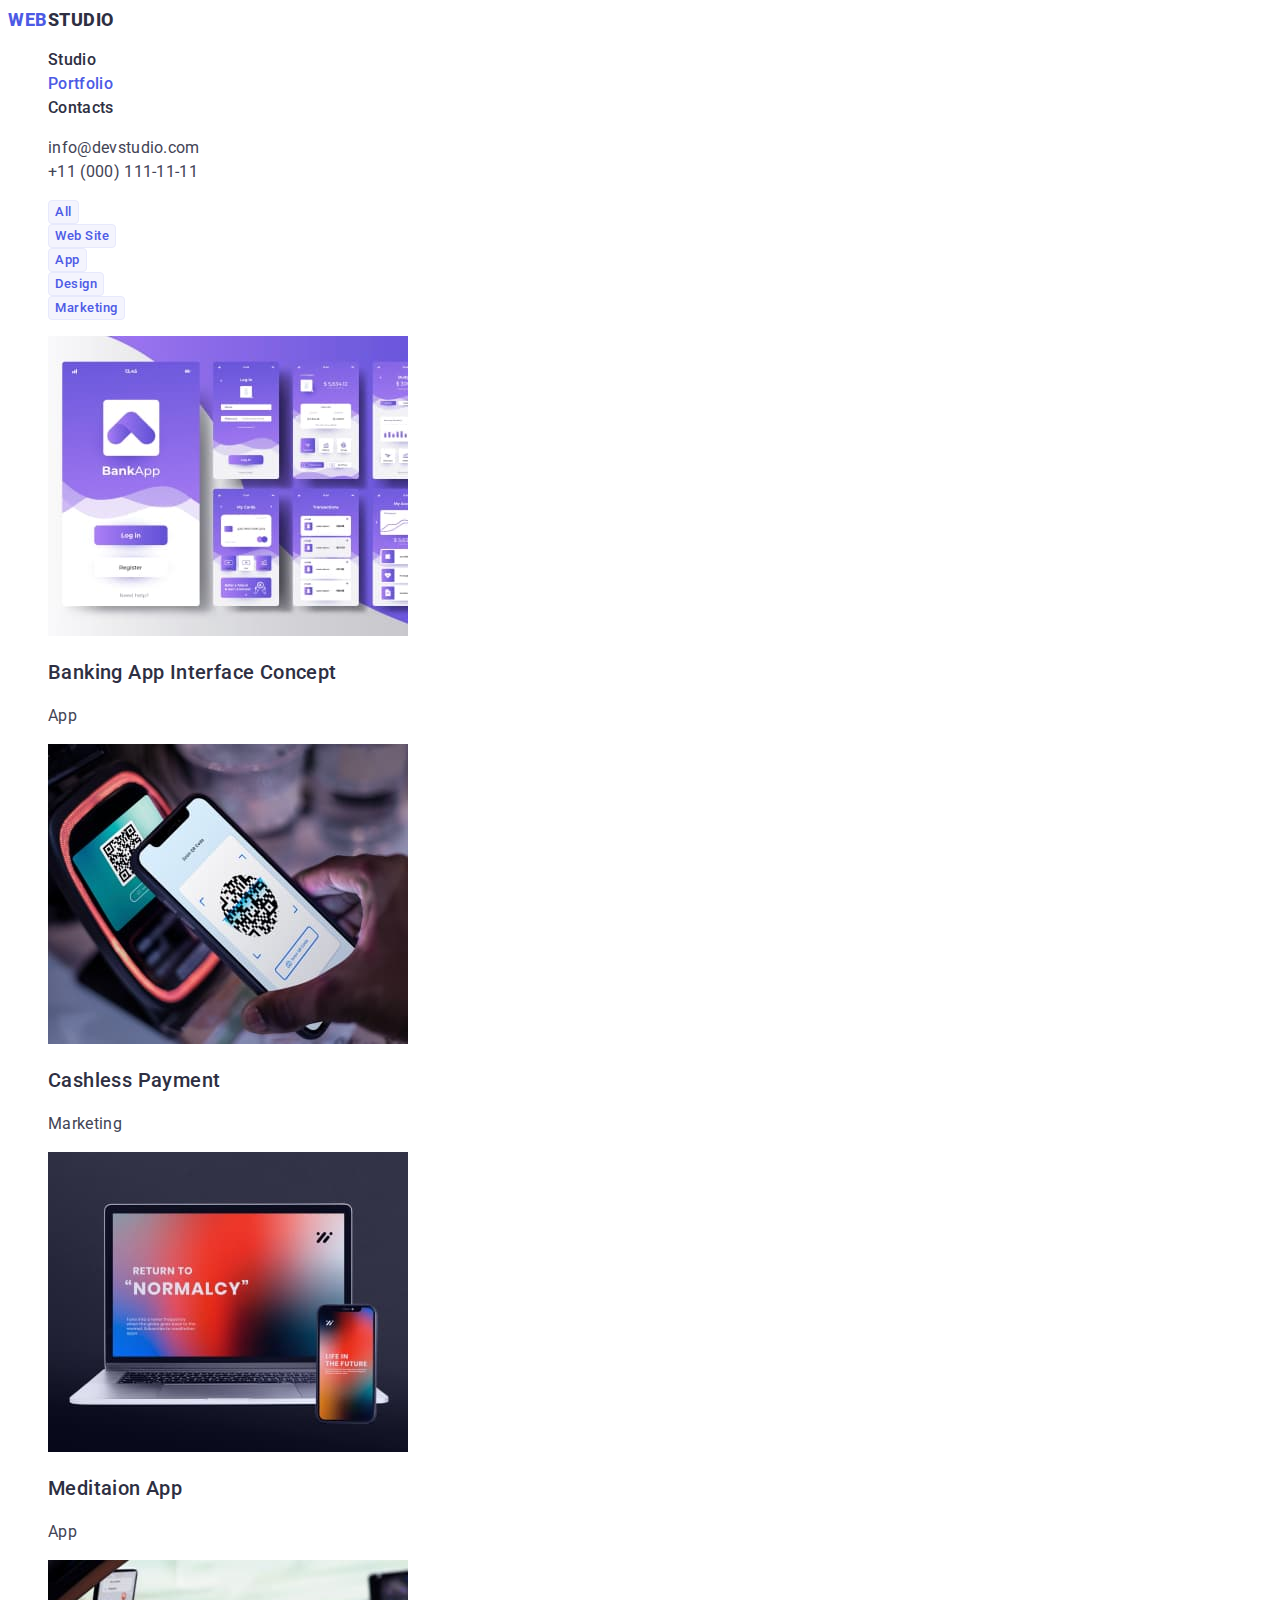
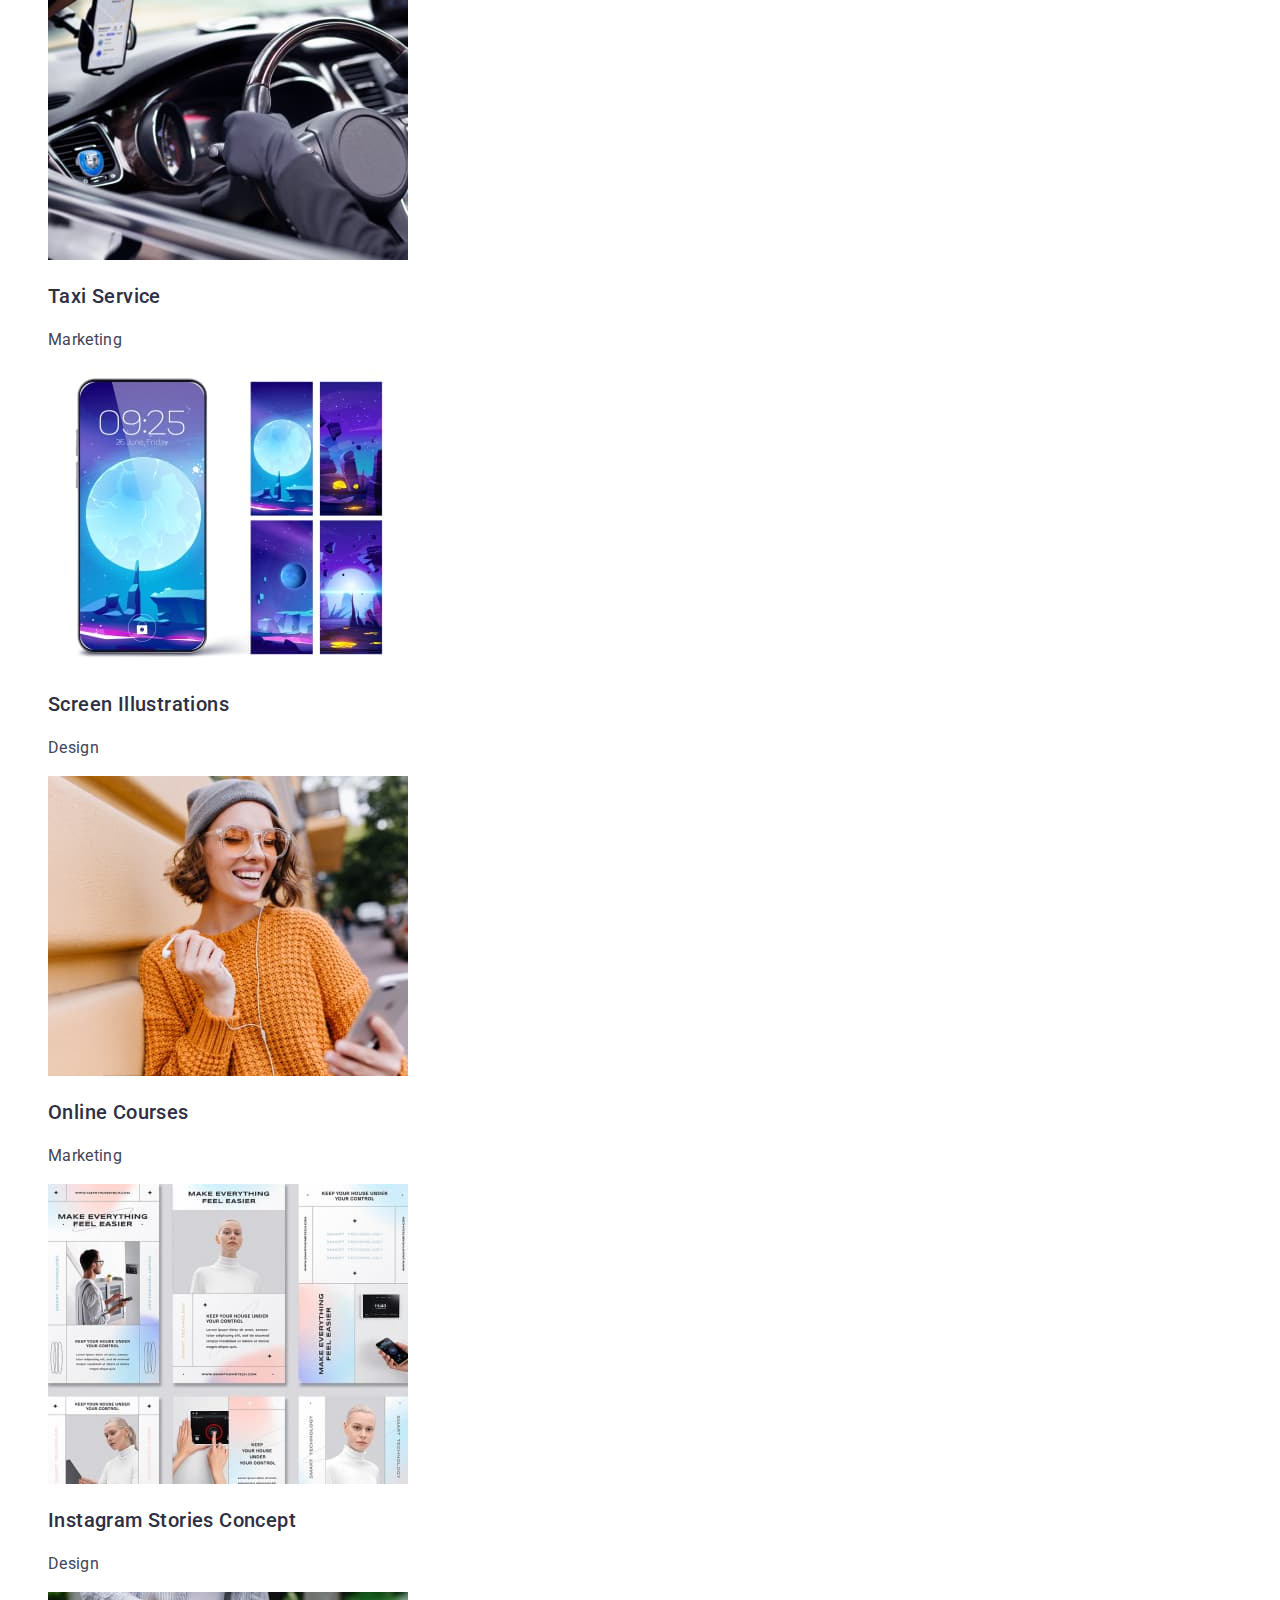
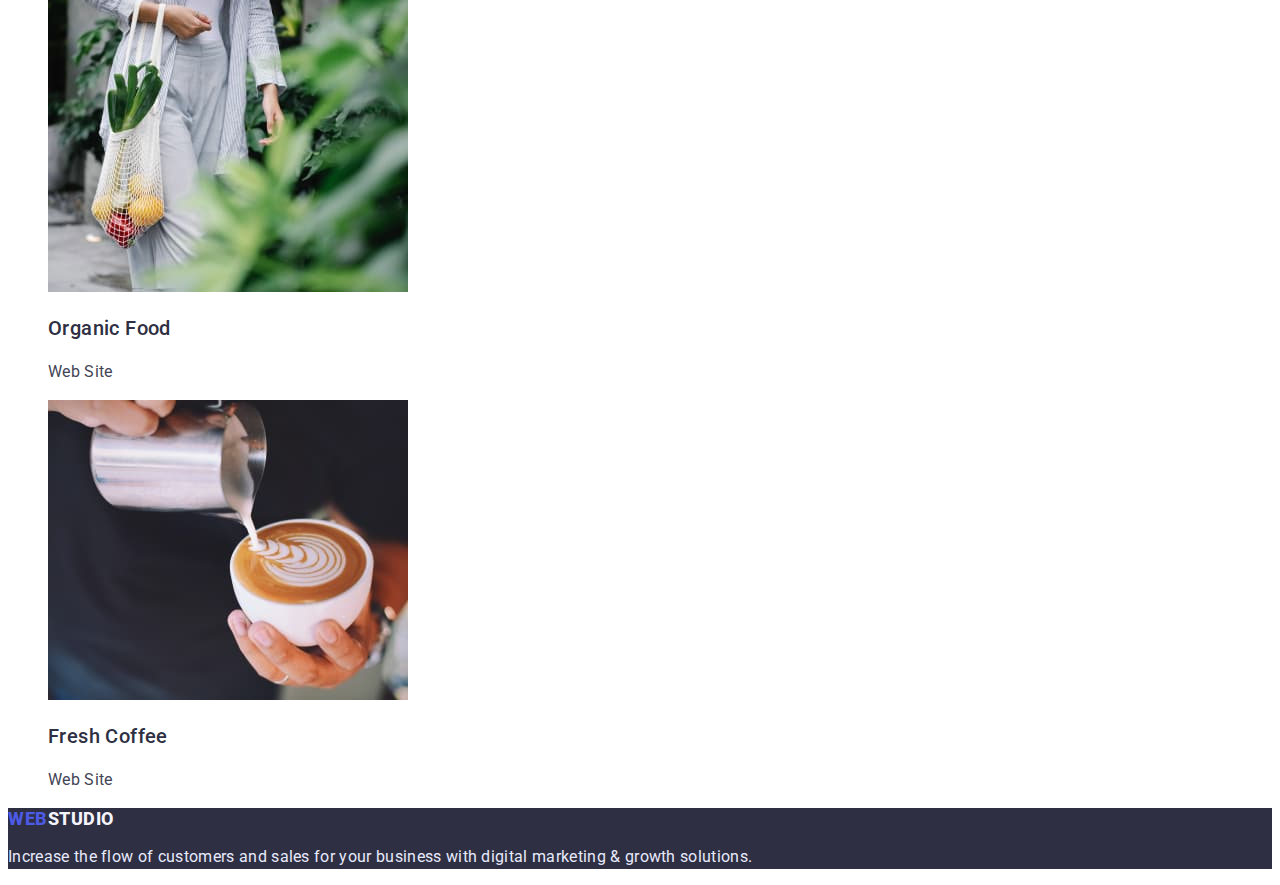
==== portfolio.html @ af7adb4d "add portfolio.html and styles.css" ====
<!DOCTYPE html>
<html lang="en">
  <head>
    <meta charset="UTF-8" />
    <meta http-equiv="X-UA-Compatible" content="IE=edge" />
    <meta name="viewport" content="width=device-width, initial-scale=1.0" />
    <title>Portfolio</title>
    <link rel="preconnect" href="https://fonts.googleapis.com" />
    <link rel="preconnect" href="https://fonts.gstatic.com" crossorigin />
    <link
      href="https://fonts.googleapis.com/css2?family=Raleway:wght@800&family=Roboto:wght@400;500&display=swap"
      rel="stylesheet"
    />
    <link rel="stylesheet" href="./css/styles.css" />
  </head>
  <body>
    <header class="header">
      <nav class="header-navigation">
        <a class="header-logo link" href="./index.html"
          ><span class="part-logo">Web</span>Studio</a>
        <ul class="header-list list">
          <li class="header-list-item">
            <a class="header-link link" href="index.html">Studio</a>
          </li>
          <li class="header-list-item">
            <a class="header-link link active" href="portfolio.html"
              >Portfolio</a>
          </li>
          <li class="header-list-item">
            <a class="header-link link" href="">Contacts</a>
          </li>
        </ul>
      </nav>
      <ul class="header-list list">
        <li class="header-list-item">
          <a class="header-mail link" href="mailto:info@devstudio.com"
            >info@devstudio.com</a>
        </li>
        <li class="header-list-item">
          <a class="header-tel link" href="tel:+110001111111"
            >+11 (000) 111-11-11</a>
        </li>
      </ul>
    </header>
    <main class="main">
      <ul class="main-btns-list list">
        <li class="main-list-item">
          <button class="main-btn btn" type="button">All</button>
        </li>
        <li class="main-list-item">
          <button class="main-btn btn" type="button">Web Site</button>
        </li>
        <li class="main-list-item">
          <button class="main-btn btn" type="button">App</button>
        </li>
        <li class="main-list-item">
          <button class="main-btn btn" type="button">Design</button>
        </li>
        <li class="main-list-item">
          <button class="main-btn btn" type="button">Marketing</button>
        </li>
      </ul>
      <ul class="main-list list">
        <li class="main-list-item">
          <img
            src="./images/portfolio-banking-app.jpg"
            alt="Banking App"
            width="360"
            height="300"
          />
          <h3 class="main-item-title">Banking App Interface Concept</h3>
          <p class="main-item-text">App</p>
        </li>
        <li class="main-list-item">
          <img
            src="./images/portfolio-cashless-payment.jpg"
            alt="Cashless Payment"
            width="360"
            height="300"
          />
          <h3 class="main-item-title">Cashless Payment</h3>
          <p class="main-item-text">Marketing</p>
        </li>
        <li class="main-list-item">
          <img
            src="./images/portfolio-meditation-app.jpg"
            alt="Meditaion App"
            width="360"
            height="300"
          />
          <h3 class="main-item-title">Meditaion App</h3>
          <p class="main-item-text">App</p>
        </li>
        <li class="main-list-item">
          <img
            src="./images/portfolio-taxi-service.jpg"
            alt="Taxi Service"
            width="360"
            height="300"
          />
          <h3 class="main-item-title">Taxi Service</h3>
          <p class="main-item-text">Marketing</p>
        </li>
        <li class="main-list-item">
          <img
            src="./images/portfolio-screen-illustrations.jpg"
            alt="Screen Illustrations"
            width="360"
            height="300"
          />
          <h3 class="main-item-title">Screen Illustrations</h3>
          <p class="main-item-text">Design</p>
        </li>
        <li class="main-list-item">
          <img
            src="./images/portfolio-online-courses.jpg"
            alt="Online Courses"
            width="360"
            height="300"
          />
          <h3 class="main-item-title">Online Courses</h3>
          <p class="main-item-text">Marketing</p>
        </li>
        <li class="main-list-item">
          <img
            src="./images/portfolio-inst-stories-concept.jpg"
            alt="Instagram Stories Concept"
            width="360"
            height="300"
          />
          <h3 class="main-item-title">Instagram Stories Concept</h3>
          <p class="main-item-text">Design</p>
        </li>
        <li class="main-list-item">
          <img
            src="./images/portfolio-organic-food.jpg"
            alt="Organic Food"
            width="360"
            height="300"
          />
          <h3 class="main-item-title">Organic Food</h3>
          <p class="main-item-text">Web Site</p>
        </li>
        <li class="main-list-item">
          <img
            src="./images/portfolio-fresh-coffee.jpg"
            alt="Fresh Coffee"
            width="360"
            height="300"
          />
          <h3 class="main-item-title">Fresh Coffee</h3>
          <p class="main-item-text">Web Site</p>
        </li>
      </ul>
    </main>
    <footer class="footer">
      <a class="footer-logo link" href="./index.html"
        ><span class="part-logo">Web</span>Studio</a>
      <p class="footer-text">
        Increase the flow of customers and sales for your business with digital
        marketing & growth solutions.
      </p>
    </footer>
  </body>
</html>
---- css/styles.css ----
:root {
  --background-color: #2e2f42;
  --paragraph-color: #434455;
  --button-color: #4d5ae5;
  --link-active: #4d5ae5;
}

body {
  font-family: "Roboto", sans-serif;
  color: #2e2f42;
  font-size: 16px;
}

.list {
  list-style: none;
}

.link {
  text-decoration: none;
}

.btn {
  font-family: inherit;
  cursor: pointer;
}

.header-logo {
  font-family: "Raleway" sans-serif;
  font-weight: 800;
  font-size: 18px;
  line-height: 1.33;
  letter-spacing: 0.03em;
  text-transform: uppercase;
  color: inherit;
}

.part-logo {
  color: #4d5ae5;
}

.header-link {
  font-weight: 500;
  line-height: 1.5;
  letter-spacing: 0.02em;
  color: inherit;
}

.header-link:hover,
.header-link:focus,
.header-link.active {
  color: var(--link-active);
}

.header-mail,
.header-tel {
  line-height: 1.5;
  letter-spacing: 0.02em;
  color: #434455;
}

.header-mail:hover,
.header-mail:focus,
.header-tel:hover,
.header-tel:focus {
  color: var(--link-active);
}

.solutions {
  background: var(--background-color);
}

.solutions-title {
  font-weight: 500;
  font-size: 56px;
  line-height: 1.07;
  text-align: center;
  letter-spacing: 0.02em;
  color: #ffffff;
}

.solutions-btn {
  border: none;
  width: 170px;
  height: 51px;
  background: var(--button-color);
  box-shadow: 0px 4px 4px rgba(0, 0, 0, 0.15);
  border-radius: 4px;
  font-weight: 500;
  line-height: 1.19;
  letter-spacing: 0.04em;
  color: #ffffff;
  cursor: pointer;
}

.solutions-btn:hover,
.solutions-btn:focus {
  background: #404bbf;
}

.visually-hidden {
  position: absolute;
  width: 1px;
  height: 1px;
  margin: -1px;
  border: 0;
  padding: 0;
  white-space: nowrap;
  clip-path: inset(100%);
  clip: rect(0 0 0 0);
  overflow: hidden;
}

.advantages-item-title,
.team-item-title,
.main-item-title {
  font-weight: 500;
  font-size: 20px;
  line-height: 1.2;
  letter-spacing: 0.02em;
}

.advantages-item-text,
.team-item-text,
.main-item-text,
.footer-text {
  line-height: 1.5;
  letter-spacing: 0.02em;
  color: var(--paragraph-color);
}

.projects-title,
.team-title {
  font-weight: 500;
  font-size: 36px;
  line-height: 1.11;
  text-align: center;
  letter-spacing: 0.02em;
  text-transform: capitalize;
}

.team {
  background: #f4f4fd;
}

.team-item-title {
  text-align: center;
}

.team-item-text {
  text-align: center;
}

.team-list-item {
  background: #ffffff;
  width: 264px;
}

.main-btn {
  background: #f4f4fd;
  border: 1px solid #e7e9fc;
  border-radius: 4px;
  font-weight: 500;
  line-height: 1.5;
  text-align: center;
  letter-spacing: 0.04em;
  color: var(--button-color);
}

.main-btn:hover,
.main-btn:focus {
  border: 1px solid var(--button-color);
  background: var(--button-color);
  box-shadow: 0px 3px 1px rgba(0, 0, 0, 0.1), 0px 2px 1px rgba(0, 0, 0, 0.08),
    0px 2px 2px rgba(0, 0, 0, 0.12);
  color: #ffffff;
}

.footer {
  background: var(--background-color);
}

.footer-logo {
  font-weight: 800;
  font-size: 18px;
  line-height: 1.17;
  letter-spacing: 0.03em;
  text-transform: uppercase;
  color: #f4f4fd;
}

.footer-text {
  color: #e7e9fc;
}
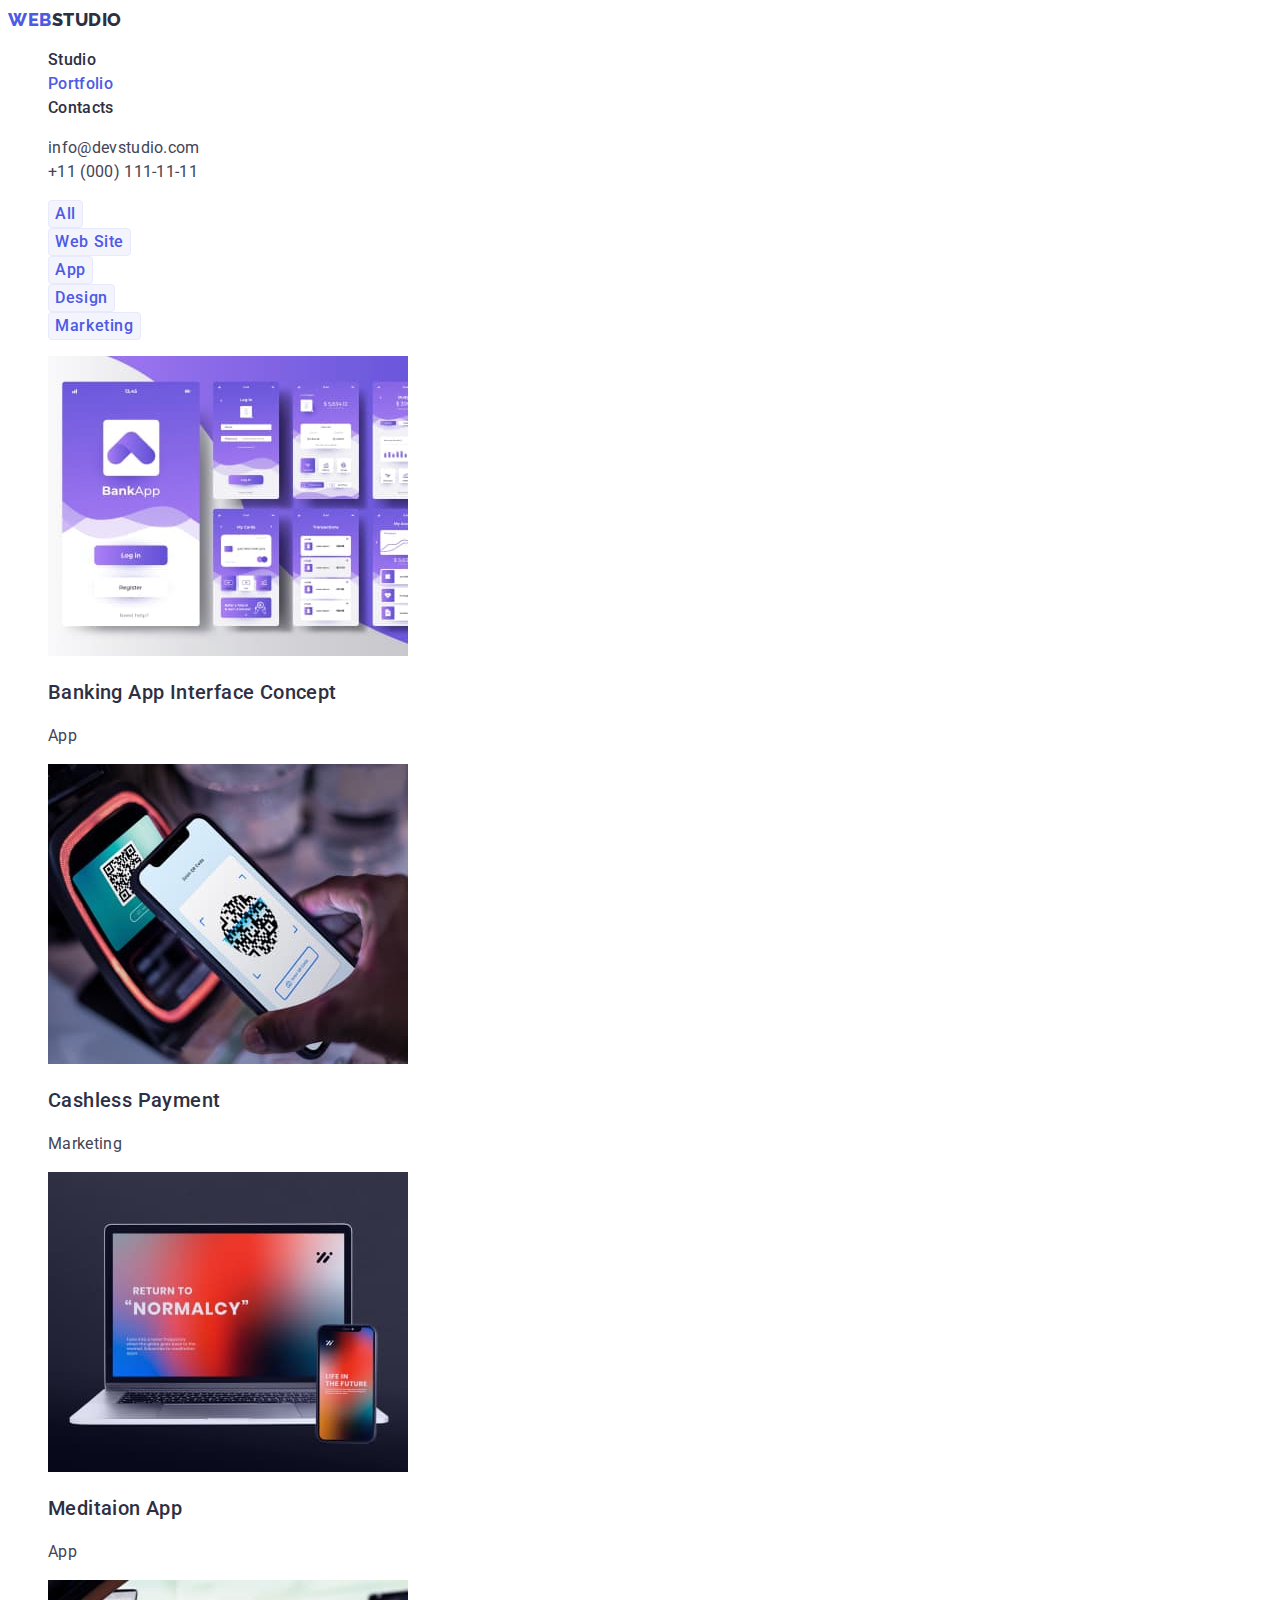
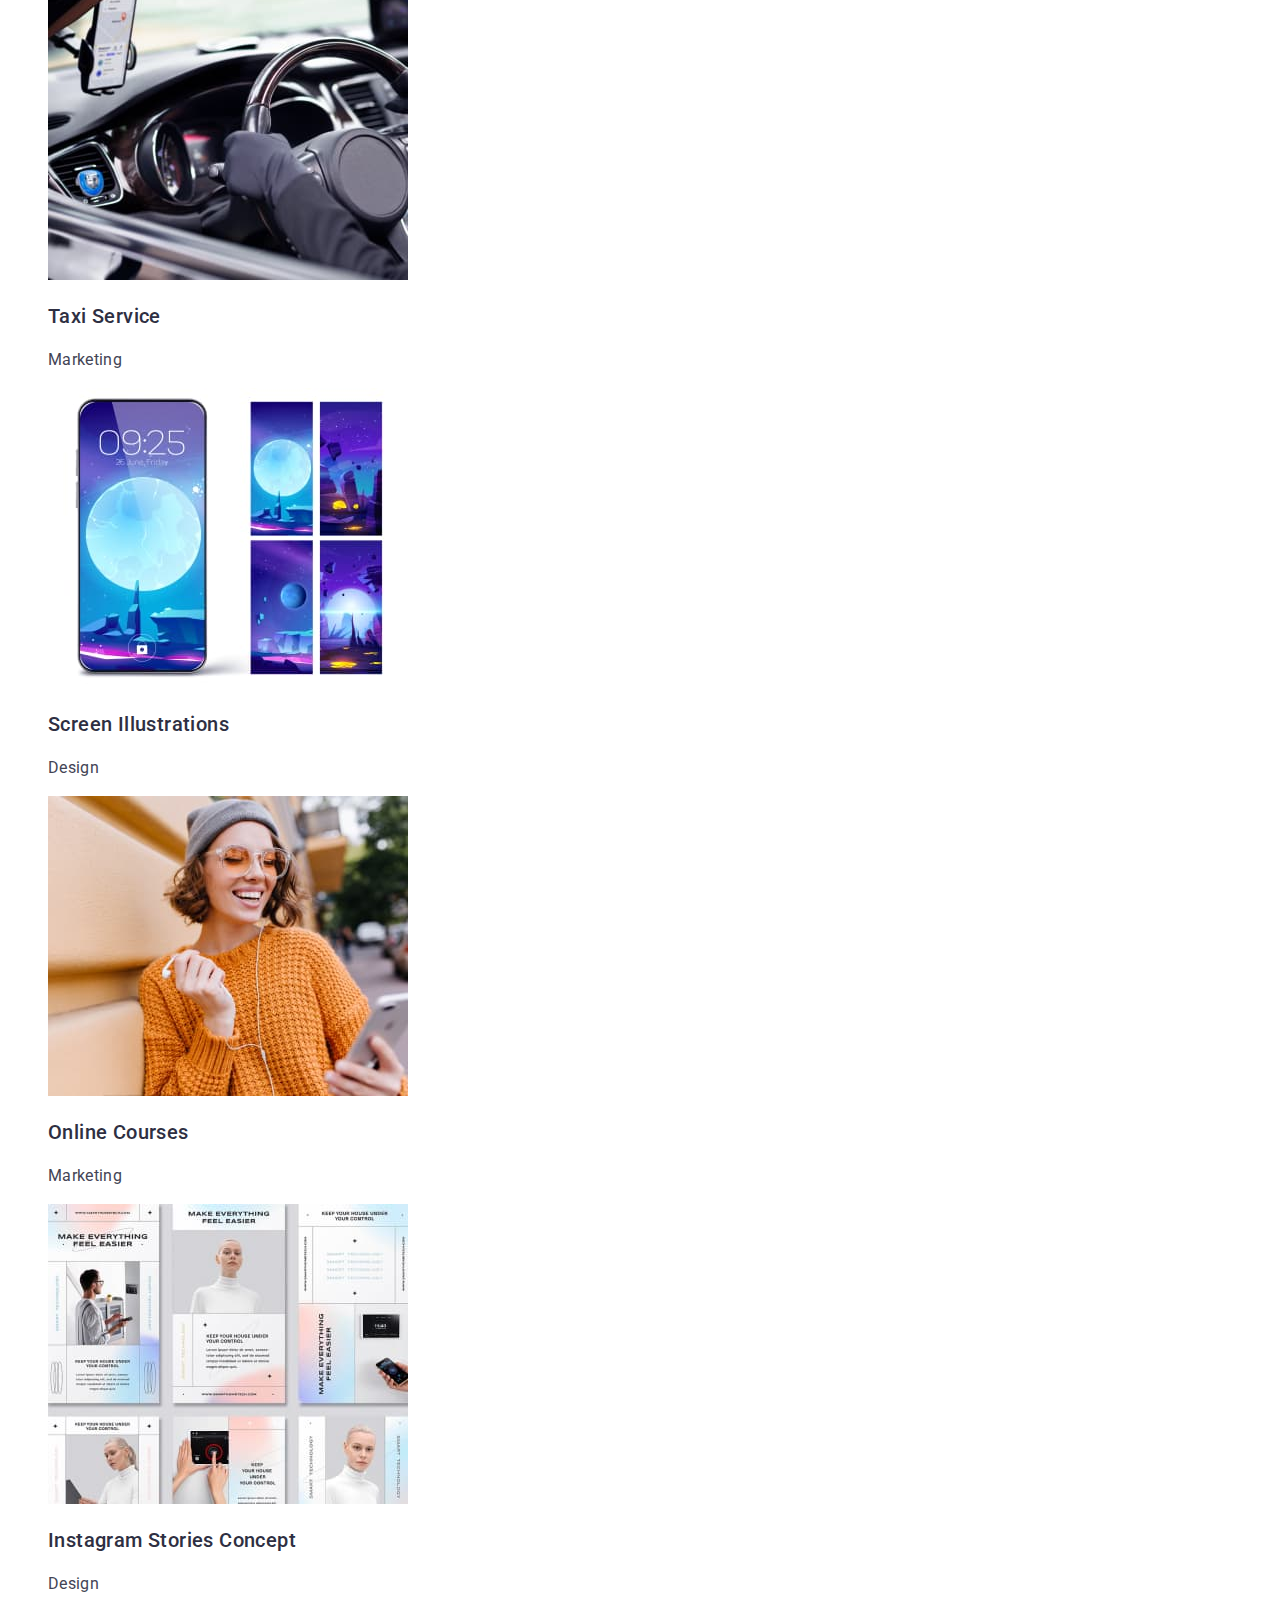
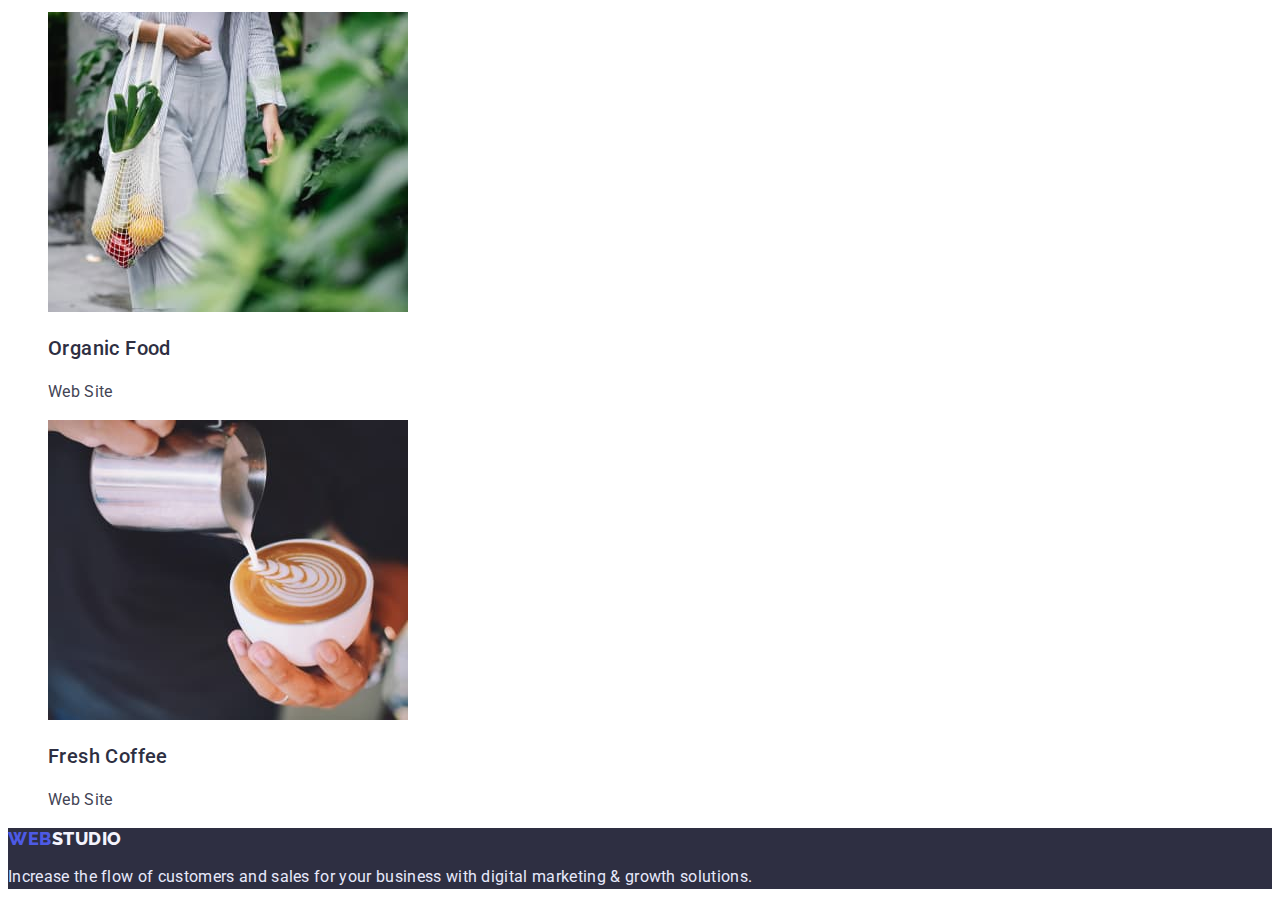
==== commit 7eefef8f: "change index.html, portfolio.html, styles.css" ====
--- a/portfolio.html
+++ b/portfolio.html
@@ -15,148 +15,144 @@
   </head>
   <body>
     <header class="header">
-      <nav class="header-navigation">
-        <a class="header-logo link" href="./index.html"
-          ><span class="part-logo">Web</span>Studio</a>
-        <ul class="header-list list">
-          <li class="header-list-item">
-            <a class="header-link link" href="index.html">Studio</a>
+      <nav class="navigation">
+        <a class="logo" href="./index.html"><span class="part-logo">Web</span>Studio</a>
+        <ul class="menu-list list">
+          <li class="list-item">
+            <a class="menu-link link" href="index.html">Studio</a>
           </li>
-          <li class="header-list-item">
-            <a class="header-link link active" href="portfolio.html"
-              >Portfolio</a>
+          <li class="list-item">
+            <a class="menu-link link active" href="portfolio.html">Portfolio</a>
           </li>
-          <li class="header-list-item">
-            <a class="header-link link" href="">Contacts</a>
+          <li class="list-item">
+            <a class="menu-link link" href="">Contacts</a>
           </li>
         </ul>
       </nav>
-      <ul class="header-list list">
-        <li class="header-list-item">
-          <a class="header-mail link" href="mailto:info@devstudio.com"
-            >info@devstudio.com</a>
+      <ul class="contacts-list list">
+        <li class="list-item">
+          <a class="mail-link link" href="mailto:info@devstudio.com">info@devstudio.com</a>
         </li>
-        <li class="header-list-item">
-          <a class="header-tel link" href="tel:+110001111111"
-            >+11 (000) 111-11-11</a>
+        <li class="list-item">
+          <a class="tel-link link" href="tel:+110001111111">+11 (000) 111-11-11</a>
         </li>
       </ul>
     </header>
     <main class="main">
-      <ul class="main-btns-list list">
-        <li class="main-list-item">
-          <button class="main-btn btn" type="button">All</button>
+      <h1 class="visually-hidden">Portfolio</h1>
+      <ul class="btns-list list">
+        <li class="list-item">
+          <button class="filter-btn btn" type="button">All</button>
         </li>
-        <li class="main-list-item">
-          <button class="main-btn btn" type="button">Web Site</button>
+        <li class="list-item">
+          <button class="filter-btn btn" type="button">Web Site</button>
         </li>
-        <li class="main-list-item">
-          <button class="main-btn btn" type="button">App</button>
+        <li class="list-item">
+          <button class="filter-btn btn" type="button">App</button>
         </li>
-        <li class="main-list-item">
-          <button class="main-btn btn" type="button">Design</button>
+        <li class="list-item">
+          <button class="filter-btn btn" type="button">Design</button>
         </li>
-        <li class="main-list-item">
-          <button class="main-btn btn" type="button">Marketing</button>
+        <li class="list-item">
+          <button class="filter-btn btn" type="button">Marketing</button>
         </li>
       </ul>
-      <ul class="main-list list">
-        <li class="main-list-item">
+      <ul class="portfolio-list list">
+        <li class="list-item">
           <img
             src="./images/portfolio-banking-app.jpg"
             alt="Banking App"
             width="360"
             height="300"
           />
-          <h3 class="main-item-title">Banking App Interface Concept</h3>
-          <p class="main-item-text">App</p>
+          <h3 class="title">Banking App Interface Concept</h3>
+          <p class="text">App</p>
         </li>
-        <li class="main-list-item">
+        <li class="list-item">
           <img
             src="./images/portfolio-cashless-payment.jpg"
             alt="Cashless Payment"
             width="360"
             height="300"
           />
-          <h3 class="main-item-title">Cashless Payment</h3>
-          <p class="main-item-text">Marketing</p>
+          <h3 class="title">Cashless Payment</h3>
+          <p class="text">Marketing</p>
         </li>
-        <li class="main-list-item">
+        <li class="list-item">
           <img
             src="./images/portfolio-meditation-app.jpg"
             alt="Meditaion App"
             width="360"
             height="300"
           />
-          <h3 class="main-item-title">Meditaion App</h3>
-          <p class="main-item-text">App</p>
+          <h3 class="title">Meditaion App</h3>
+          <p class="text">App</p>
         </li>
-        <li class="main-list-item">
+        <li class="list-item">
           <img
             src="./images/portfolio-taxi-service.jpg"
             alt="Taxi Service"
             width="360"
             height="300"
           />
-          <h3 class="main-item-title">Taxi Service</h3>
-          <p class="main-item-text">Marketing</p>
+          <h3 class="title">Taxi Service</h3>
+          <p class="text">Marketing</p>
         </li>
-        <li class="main-list-item">
+        <li class="list-item">
           <img
             src="./images/portfolio-screen-illustrations.jpg"
             alt="Screen Illustrations"
             width="360"
             height="300"
           />
-          <h3 class="main-item-title">Screen Illustrations</h3>
-          <p class="main-item-text">Design</p>
+          <h3 class="title">Screen Illustrations</h3>
+          <p class="text">Design</p>
         </li>
-        <li class="main-list-item">
+        <li class="list-item">
           <img
             src="./images/portfolio-online-courses.jpg"
             alt="Online Courses"
             width="360"
             height="300"
           />
-          <h3 class="main-item-title">Online Courses</h3>
-          <p class="main-item-text">Marketing</p>
+          <h3 class="title">Online Courses</h3>
+          <p class="text">Marketing</p>
         </li>
-        <li class="main-list-item">
+        <li class="list-item">
           <img
             src="./images/portfolio-inst-stories-concept.jpg"
             alt="Instagram Stories Concept"
             width="360"
             height="300"
           />
-          <h3 class="main-item-title">Instagram Stories Concept</h3>
-          <p class="main-item-text">Design</p>
+          <h3 class="title">Instagram Stories Concept</h3>
+          <p class="text">Design</p>
         </li>
-        <li class="main-list-item">
+        <li class="list-item">
           <img
             src="./images/portfolio-organic-food.jpg"
             alt="Organic Food"
             width="360"
             height="300"
           />
-          <h3 class="main-item-title">Organic Food</h3>
-          <p class="main-item-text">Web Site</p>
+          <h3 class="title">Organic Food</h3>
+          <p class="text">Web Site</p>
         </li>
-        <li class="main-list-item">
+        <li class="list-item">
           <img
             src="./images/portfolio-fresh-coffee.jpg"
             alt="Fresh Coffee"
             width="360"
             height="300"
           />
-          <h3 class="main-item-title">Fresh Coffee</h3>
-          <p class="main-item-text">Web Site</p>
+          <h3 class="title">Fresh Coffee</h3>
+          <p class="text">Web Site</p>
         </li>
       </ul>
     </main>
     <footer class="footer">
-      <a class="footer-logo link" href="./index.html"
-        ><span class="part-logo">Web</span>Studio</a>
-      <p class="footer-text">
+      <a class="logo" href="./index.html"><span class="part-logo">Web</span>Studio</a>
+      <p class="text">
         Increase the flow of customers and sales for your business with digital
         marketing & growth solutions.
       </p>
--- a/css/styles.css
+++ b/css/styles.css
@@ -1,13 +1,20 @@
 :root {
-  --background-color: #2e2f42;
-  --paragraph-color: #434455;
-  --button-color: #4d5ae5;
-  --link-active: #4d5ae5;
+  --bg-color-dark: #2e2f42;
+  --bg-color-light: #f4f4fd;
+  --text-color: #434455;
+  --second-title-color: #2e2f42;
+  --nav-link-color: #2e2f42;
+  --btn-color: #4d5ae5;
+  --btn-studio-active: #404bbf;
+  --link-color-blue: #4d5ae5;
+  --color-white: #fff;
+  --footer-logo-color: #f4f4fd;
+  --footer-text-color: #e7e9fc;
 }
 
 body {
   font-family: "Roboto", sans-serif;
-  color: #2e2f42;
+  color: var(--second-title-color);
   font-size: 16px;
 }
 
@@ -21,80 +28,75 @@
 
 .btn {
   font-family: inherit;
+  font-size: inherit;
   cursor: pointer;
 }
 
-.header-logo {
-  font-family: "Raleway" sans-serif;
+.logo {
+  font-family: "Raleway", sans-serif;
   font-weight: 800;
   font-size: 18px;
   line-height: 1.33;
   letter-spacing: 0.03em;
   text-transform: uppercase;
-  color: inherit;
+  color: var(--nav-link-color);
+  text-decoration: none;
 }
 
 .part-logo {
-  color: #4d5ae5;
+  color: var(--link-color-blue);
 }
 
-.header-link {
+.menu-link {
   font-weight: 500;
   line-height: 1.5;
   letter-spacing: 0.02em;
-  color: inherit;
+  color: var(--nav-link-color);
 }
 
-.header-link:hover,
-.header-link:focus,
-.header-link.active {
-  color: var(--link-active);
+.header .link:hover,
+.header .link:focus,
+.link.active {
+  color: var(--link-color-blue);
 }
 
-.header-mail,
-.header-tel {
+.header .mail-link,
+.tel-link {
   line-height: 1.5;
   letter-spacing: 0.02em;
-  color: #434455;
-}
-
-.header-mail:hover,
-.header-mail:focus,
-.header-tel:hover,
-.header-tel:focus {
-  color: var(--link-active);
+  color: var(--text-color);
 }
 
 .solutions {
-  background: var(--background-color);
+  background: var(--bg-color-dark);
 }
 
-.solutions-title {
+.solutions .title {
   font-weight: 500;
   font-size: 56px;
   line-height: 1.07;
   text-align: center;
   letter-spacing: 0.02em;
-  color: #ffffff;
+  color: var(--color-white);
 }
 
-.solutions-btn {
+.solutions .btn {
   border: none;
   width: 170px;
   height: 51px;
-  background: var(--button-color);
+  background: var(--btn-color);
   box-shadow: 0px 4px 4px rgba(0, 0, 0, 0.15);
   border-radius: 4px;
   font-weight: 500;
   line-height: 1.19;
   letter-spacing: 0.04em;
-  color: #ffffff;
+  color: var(--color-white);
   cursor: pointer;
 }
 
-.solutions-btn:hover,
-.solutions-btn:focus {
-  background: #404bbf;
+.solutions .btn:hover,
+.solutions .btn:focus {
+  background: var(--btn-studio-active);
 }
 
 .visually-hidden {
@@ -110,26 +112,23 @@
   overflow: hidden;
 }
 
-.advantages-item-title,
-.team-item-title,
-.main-item-title {
+.advantages .title,
+.team .list .title,
+.portfolio-list .title {
   font-weight: 500;
   font-size: 20px;
   line-height: 1.2;
   letter-spacing: 0.02em;
 }
 
-.advantages-item-text,
-.team-item-text,
-.main-item-text,
-.footer-text {
+.text {
   line-height: 1.5;
   letter-spacing: 0.02em;
-  color: var(--paragraph-color);
+  color: var(--text-color);
 }
 
-.projects-title,
-.team-title {
+.projects .title,
+.team .title {
   font-weight: 500;
   font-size: 36px;
   line-height: 1.11;
@@ -139,55 +138,51 @@
 }
 
 .team {
-  background: #f4f4fd;
+  background: var(--bg-color-light);
 }
 
-.team-item-title {
+.team .list .title {
   text-align: center;
 }
 
-.team-item-text {
+.team .text {
   text-align: center;
 }
 
-.team-list-item {
-  background: #ffffff;
+.team .list-item {
+  background: var(--color-white);
   width: 264px;
 }
 
-.main-btn {
-  background: #f4f4fd;
+.filter-btn {
+  background: var(--bg-color-light);
   border: 1px solid #e7e9fc;
   border-radius: 4px;
   font-weight: 500;
   line-height: 1.5;
   text-align: center;
   letter-spacing: 0.04em;
-  color: var(--button-color);
+  color: var(--btn-color);
 }
 
-.main-btn:hover,
-.main-btn:focus {
-  border: 1px solid var(--button-color);
-  background: var(--button-color);
+.filter-btn:hover,
+.filter-btn:focus {
+  border: 1px solid var(--btn-color);
+  background: var(--btn-color);
   box-shadow: 0px 3px 1px rgba(0, 0, 0, 0.1), 0px 2px 1px rgba(0, 0, 0, 0.08),
     0px 2px 2px rgba(0, 0, 0, 0.12);
-  color: #ffffff;
+  color: var(--color-white);
 }
 
 .footer {
-  background: var(--background-color);
+  background: var(--bg-color-dark);
 }
 
-.footer-logo {
-  font-weight: 800;
-  font-size: 18px;
+.footer .logo {
   line-height: 1.17;
-  letter-spacing: 0.03em;
-  text-transform: uppercase;
-  color: #f4f4fd;
+  color: var(--footer-logo-color);
 }
 
-.footer-text {
-  color: #e7e9fc;
+.footer .text {
+  color: var(--footer-text-color);
 }
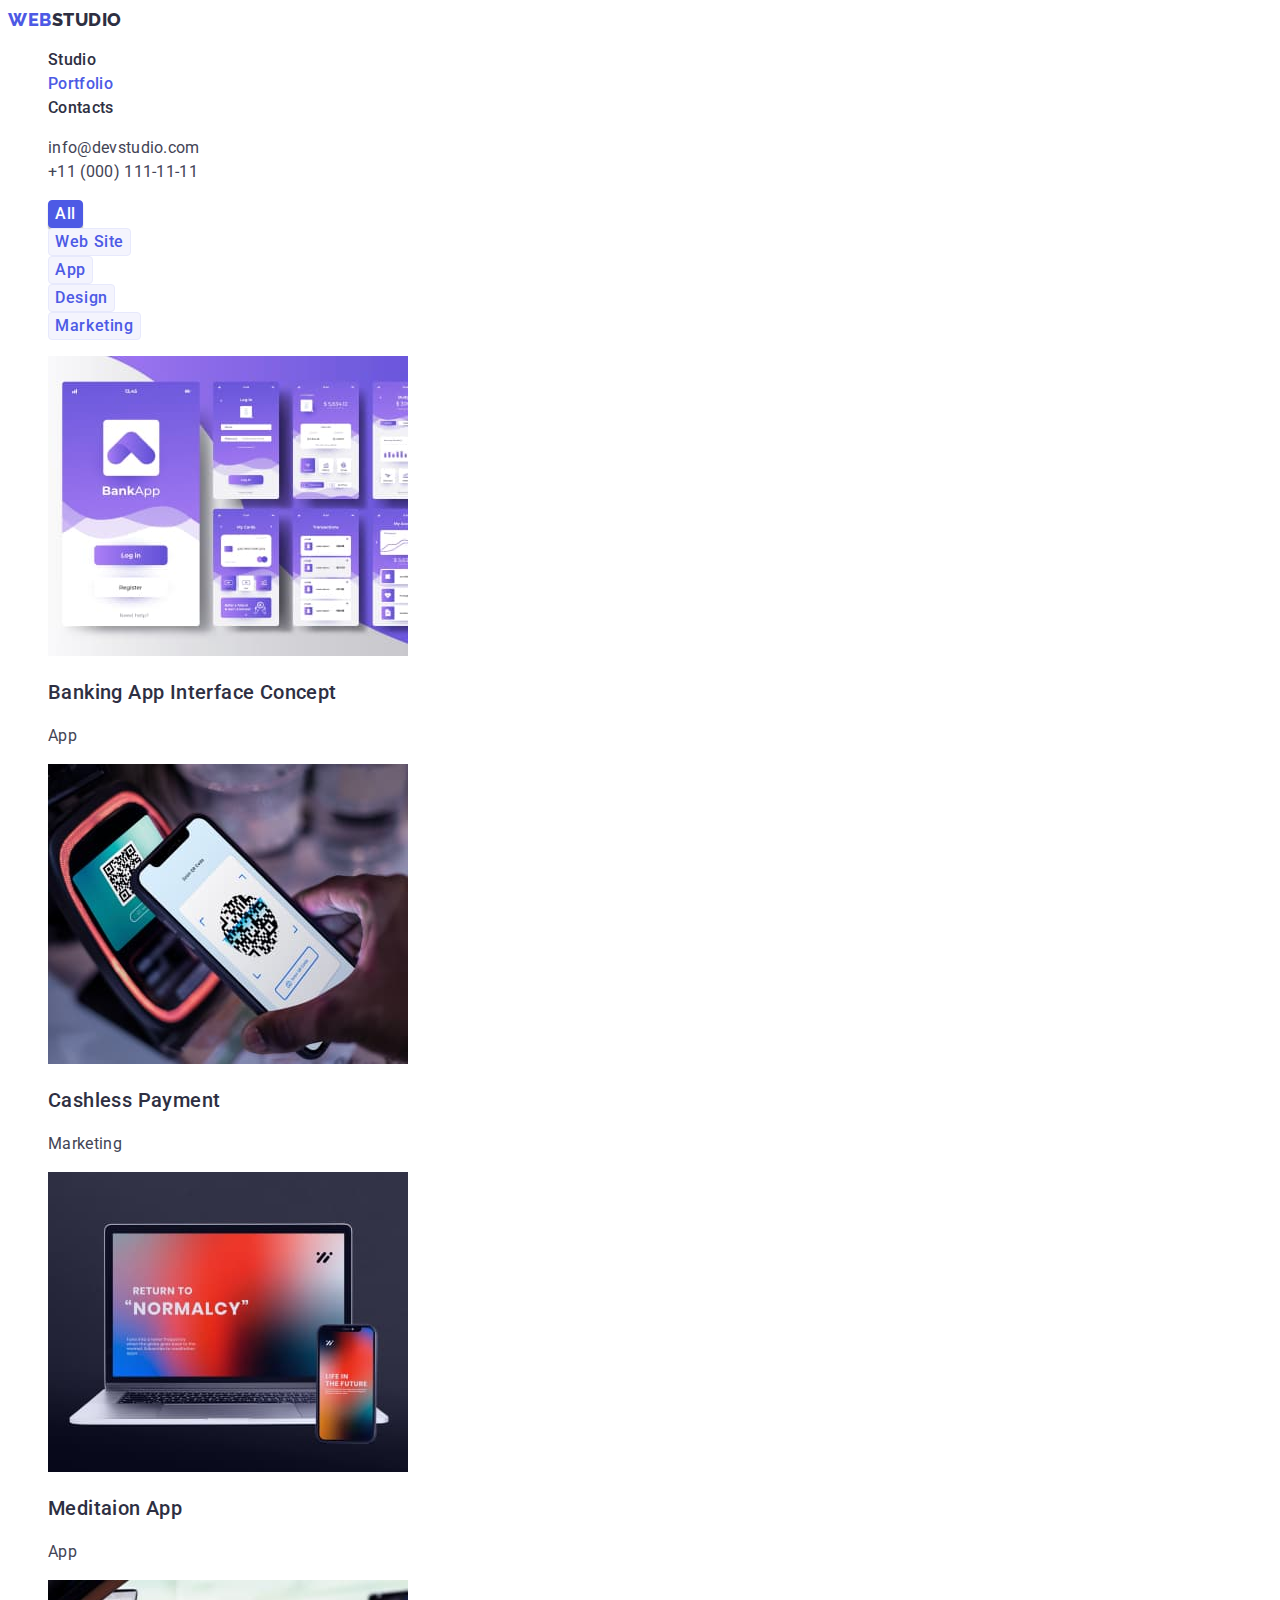
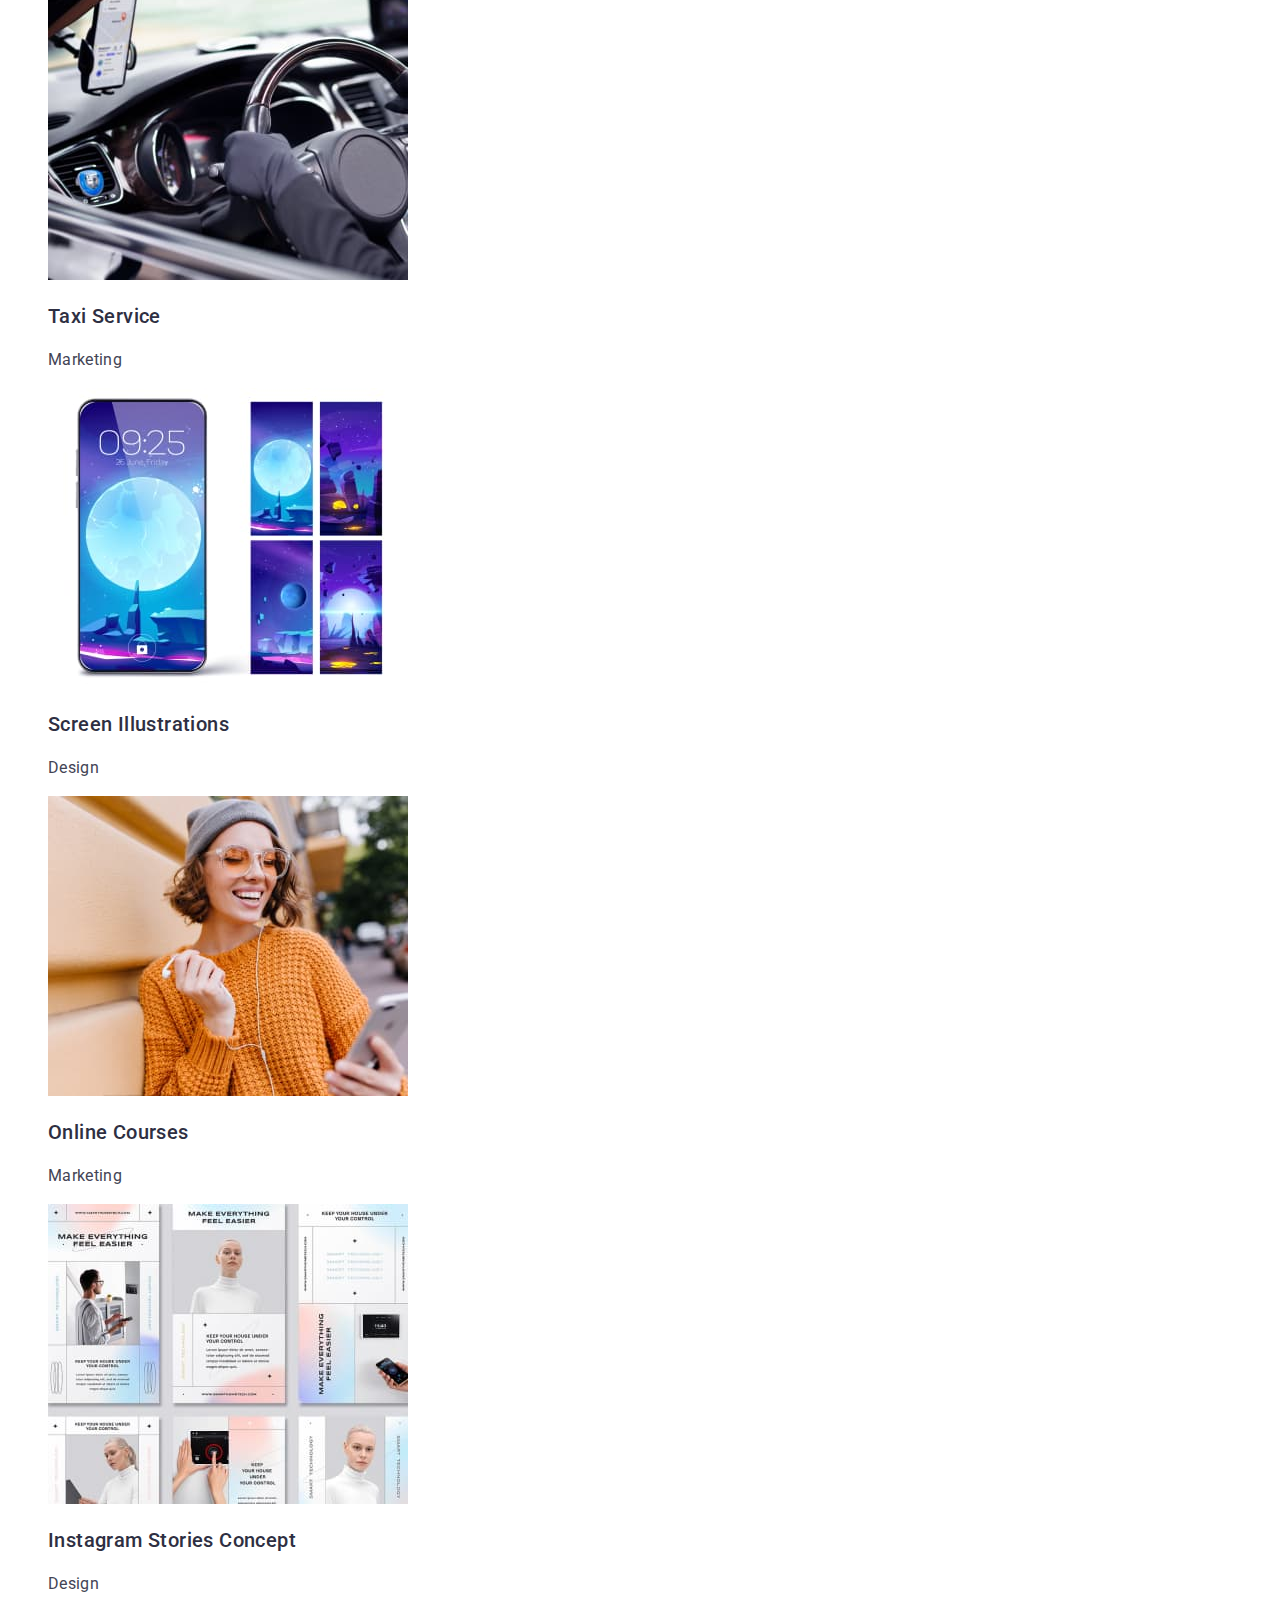
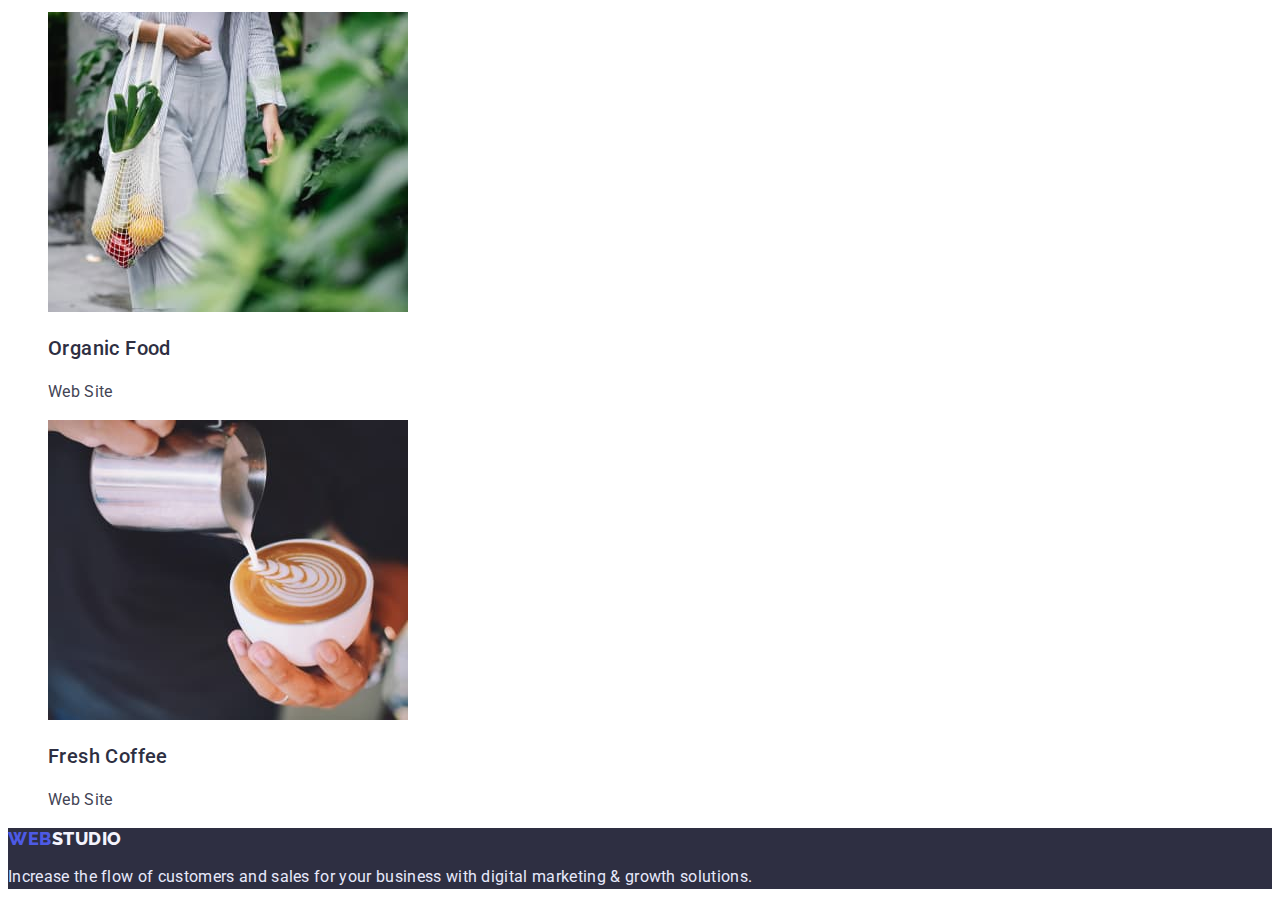
==== commit d043ac49: "fix" ====
--- a/portfolio.html
+++ b/portfolio.html
@@ -16,7 +16,9 @@
   <body>
     <header class="header">
       <nav class="navigation">
-        <a class="logo" href="./index.html"><span class="part-logo">Web</span>Studio</a>
+        <a class="logo" href="./index.html"
+          ><span class="part-logo">Web</span>Studio</a
+        >
         <ul class="menu-list list">
           <li class="list-item">
             <a class="menu-link link" href="index.html">Studio</a>
@@ -31,124 +33,129 @@
       </nav>
       <ul class="contacts-list list">
         <li class="list-item">
-          <a class="mail-link link" href="mailto:info@devstudio.com">info@devstudio.com</a>
+          <a class="mail-link link" href="mailto:info@devstudio.com"
+            >info@devstudio.com</a
+          >
         </li>
         <li class="list-item">
-          <a class="tel-link link" href="tel:+110001111111">+11 (000) 111-11-11</a>
+          <a class="tel-link link" href="tel:+110001111111"
+            >+11 (000) 111-11-11</a>
         </li>
       </ul>
     </header>
     <main class="main">
-      <h1 class="visually-hidden">Portfolio</h1>
-      <ul class="btns-list list">
-        <li class="list-item">
-          <button class="filter-btn btn" type="button">All</button>
-        </li>
-        <li class="list-item">
-          <button class="filter-btn btn" type="button">Web Site</button>
-        </li>
-        <li class="list-item">
-          <button class="filter-btn btn" type="button">App</button>
-        </li>
-        <li class="list-item">
-          <button class="filter-btn btn" type="button">Design</button>
-        </li>
-        <li class="list-item">
-          <button class="filter-btn btn" type="button">Marketing</button>
-        </li>
-      </ul>
-      <ul class="portfolio-list list">
-        <li class="list-item">
-          <img
-            src="./images/portfolio-banking-app.jpg"
-            alt="Banking App"
-            width="360"
-            height="300"
-          />
-          <h3 class="title">Banking App Interface Concept</h3>
-          <p class="text">App</p>
-        </li>
-        <li class="list-item">
-          <img
-            src="./images/portfolio-cashless-payment.jpg"
-            alt="Cashless Payment"
-            width="360"
-            height="300"
-          />
-          <h3 class="title">Cashless Payment</h3>
-          <p class="text">Marketing</p>
-        </li>
-        <li class="list-item">
-          <img
-            src="./images/portfolio-meditation-app.jpg"
-            alt="Meditaion App"
-            width="360"
-            height="300"
-          />
-          <h3 class="title">Meditaion App</h3>
-          <p class="text">App</p>
-        </li>
-        <li class="list-item">
-          <img
-            src="./images/portfolio-taxi-service.jpg"
-            alt="Taxi Service"
-            width="360"
-            height="300"
-          />
-          <h3 class="title">Taxi Service</h3>
-          <p class="text">Marketing</p>
-        </li>
-        <li class="list-item">
-          <img
-            src="./images/portfolio-screen-illustrations.jpg"
-            alt="Screen Illustrations"
-            width="360"
-            height="300"
-          />
-          <h3 class="title">Screen Illustrations</h3>
-          <p class="text">Design</p>
-        </li>
-        <li class="list-item">
-          <img
-            src="./images/portfolio-online-courses.jpg"
-            alt="Online Courses"
-            width="360"
-            height="300"
-          />
-          <h3 class="title">Online Courses</h3>
-          <p class="text">Marketing</p>
-        </li>
-        <li class="list-item">
-          <img
-            src="./images/portfolio-inst-stories-concept.jpg"
-            alt="Instagram Stories Concept"
-            width="360"
-            height="300"
-          />
-          <h3 class="title">Instagram Stories Concept</h3>
-          <p class="text">Design</p>
-        </li>
-        <li class="list-item">
-          <img
-            src="./images/portfolio-organic-food.jpg"
-            alt="Organic Food"
-            width="360"
-            height="300"
-          />
-          <h3 class="title">Organic Food</h3>
-          <p class="text">Web Site</p>
-        </li>
-        <li class="list-item">
-          <img
-            src="./images/portfolio-fresh-coffee.jpg"
-            alt="Fresh Coffee"
-            width="360"
-            height="300"
-          />
-          <h3 class="title">Fresh Coffee</h3>
-          <p class="text">Web Site</p>
-        </li>
-      </ul>
+      <section class="portfolio">
+        <h1 class="visually-hidden">Portfolio</h1>
+        <ul class="btns-list list">
+          <li class="list-item">
+            <button class="btn current" type="button">All</button>
+          </li>
+          <li class="list-item">
+            <button class="btn" type="button">Web Site</button>
+          </li>
+          <li class="list-item">
+            <button class="btn" type="button">App</button>
+          </li>
+          <li class="list-item">
+            <button class="btn" type="button">Design</button>
+          </li>
+          <li class="list-item">
+            <button class="btn" type="button">Marketing</button>
+          </li>
+        </ul>
+        <ul class="portfolio-list list">
+          <li class="list-item">
+            <img
+              src="./images/portfolio-banking-app.jpg"
+              alt="Banking App"
+              width="360"
+              height="300"
+            />
+            <h3 class="title">Banking App Interface Concept</h3>
+            <p class="text">App</p>
+          </li>
+          <li class="list-item">
+            <img
+              src="./images/portfolio-cashless-payment.jpg"
+              alt="Cashless Payment"
+              width="360"
+              height="300"
+            />
+            <h3 class="title">Cashless Payment</h3>
+            <p class="text">Marketing</p>
+          </li>
+          <li class="list-item">
+            <img
+              src="./images/portfolio-meditation-app.jpg"
+              alt="Meditaion App"
+              width="360"
+              height="300"
+            />
+            <h3 class="title">Meditaion App</h3>
+            <p class="text">App</p>
+          </li>
+          <li class="list-item">
+            <img
+              src="./images/portfolio-taxi-service.jpg"
+              alt="Taxi Service"
+              width="360"
+              height="300"
+            />
+            <h3 class="title">Taxi Service</h3>
+            <p class="text">Marketing</p>
+          </li>
+          <li class="list-item">
+            <img
+              src="./images/portfolio-screen-illustrations.jpg"
+              alt="Screen Illustrations"
+              width="360"
+              height="300"
+            />
+            <h3 class="title">Screen Illustrations</h3>
+            <p class="text">Design</p>
+          </li>
+          <li class="list-item">
+            <img
+              src="./images/portfolio-online-courses.jpg"
+              alt="Online Courses"
+              width="360"
+              height="300"
+            />
+            <h3 class="title">Online Courses</h3>
+            <p class="text">Marketing</p>
+          </li>
+          <li class="list-item">
+            <img
+              src="./images/portfolio-inst-stories-concept.jpg"
+              alt="Instagram Stories Concept"
+              width="360"
+              height="300"
+            />
+            <h3 class="title">Instagram Stories Concept</h3>
+            <p class="text">Design</p>
+          </li>
+          <li class="list-item">
+            <img
+              src="./images/portfolio-organic-food.jpg"
+              alt="Organic Food"
+              width="360"
+              height="300"
+            />
+            <h3 class="title">Organic Food</h3>
+            <p class="text">Web Site</p>
+          </li>
+          <li class="list-item">
+            <img
+              src="./images/portfolio-fresh-coffee.jpg"
+              alt="Fresh Coffee"
+              width="360"
+              height="300"
+            />
+            <h3 class="title">Fresh Coffee</h3>
+            <p class="text">Web Site</p>
+          </li>
+        </ul>
+      </section>
     </main>
     <footer class="footer">
       <a class="logo" href="./index.html"><span class="part-logo">Web</span>Studio</a>
--- a/css/styles.css
+++ b/css/styles.css
@@ -47,7 +47,7 @@
   color: var(--link-color-blue);
 }
 
-.menu-link {
+.menu-list .link {
   font-weight: 500;
   line-height: 1.5;
   letter-spacing: 0.02em;
@@ -60,8 +60,7 @@
   color: var(--link-color-blue);
 }
 
-.header .mail-link,
-.tel-link {
+.contacts-list .link {
   line-height: 1.5;
   letter-spacing: 0.02em;
   color: var(--text-color);
@@ -154,7 +153,7 @@
   width: 264px;
 }
 
-.filter-btn {
+.portfolio .btn {
   background: var(--bg-color-light);
   border: 1px solid #e7e9fc;
   border-radius: 4px;
@@ -165,8 +164,8 @@
   color: var(--btn-color);
 }
 
-.filter-btn:hover,
-.filter-btn:focus {
+.portfolio .btn:hover,
+.portfolio .btn:focus, .portfolio .current {
   border: 1px solid var(--btn-color);
   background: var(--btn-color);
   box-shadow: 0px 3px 1px rgba(0, 0, 0, 0.1), 0px 2px 1px rgba(0, 0, 0, 0.08),
